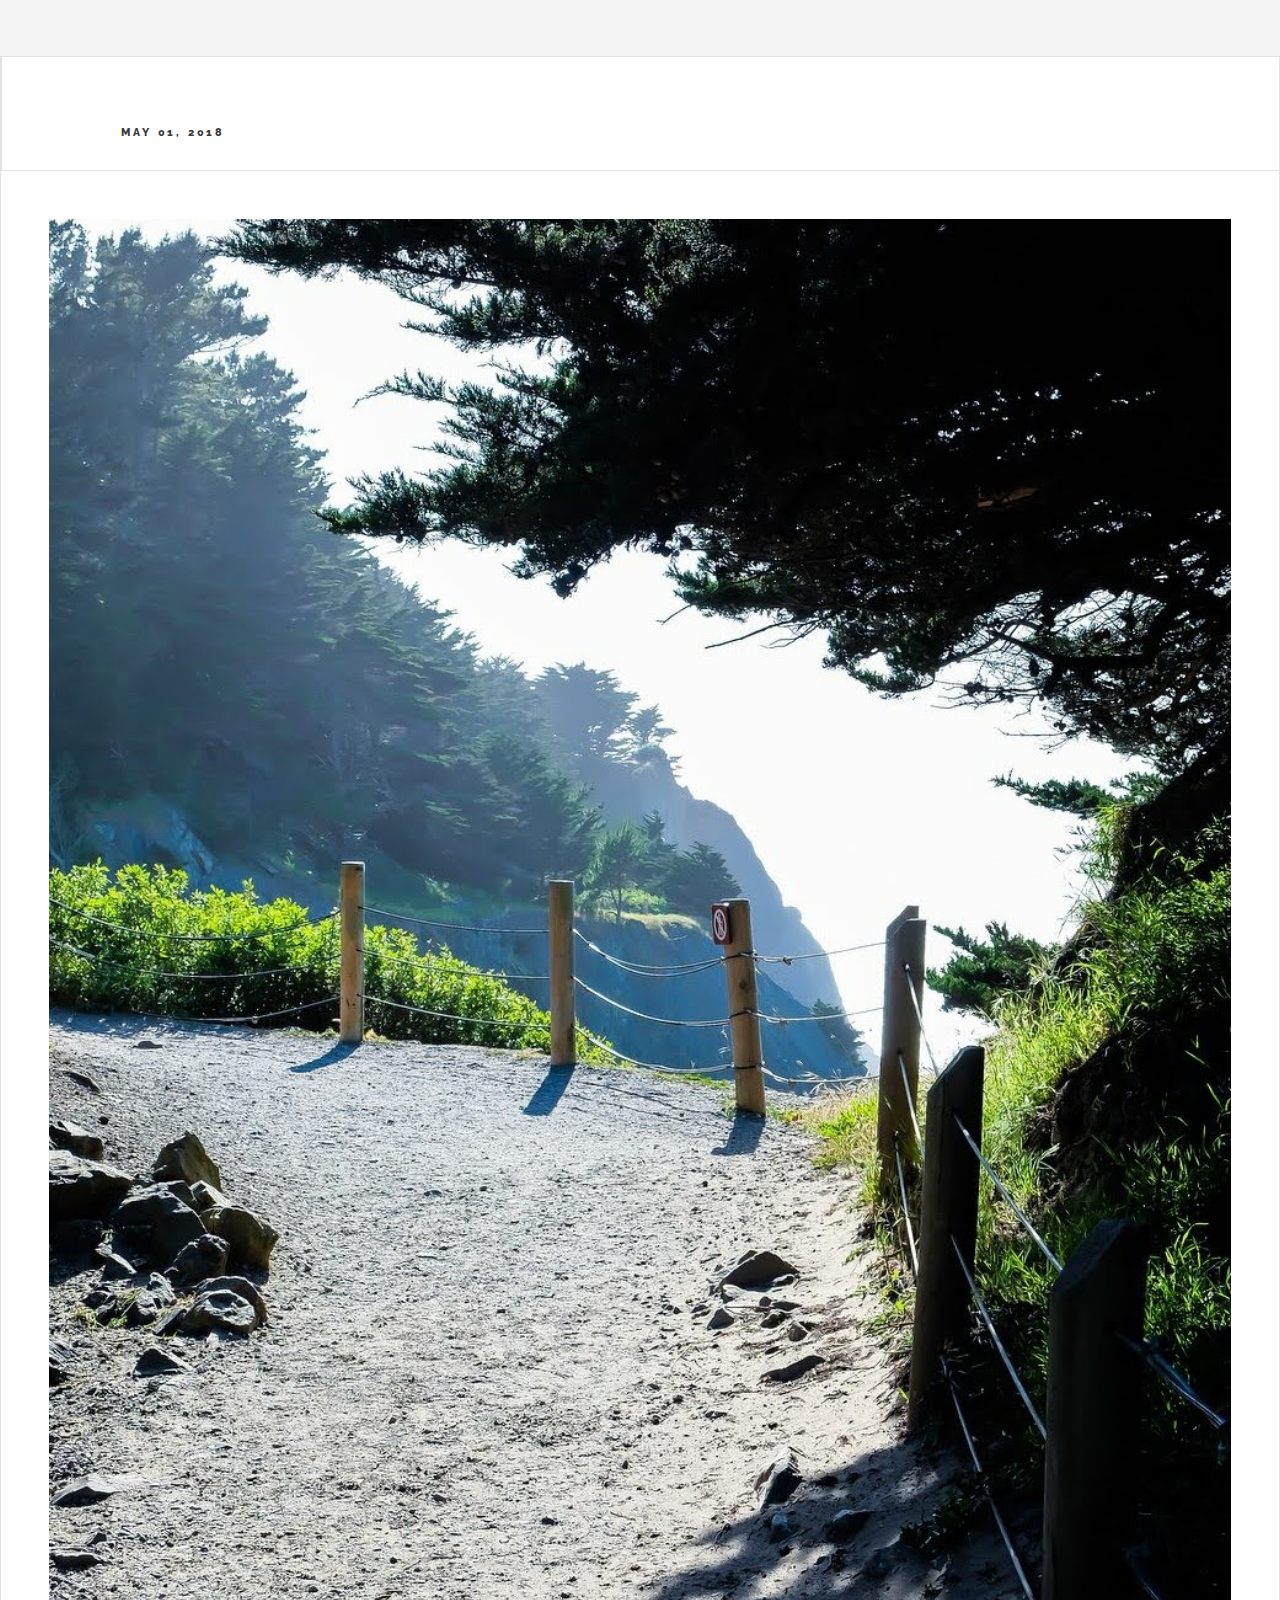
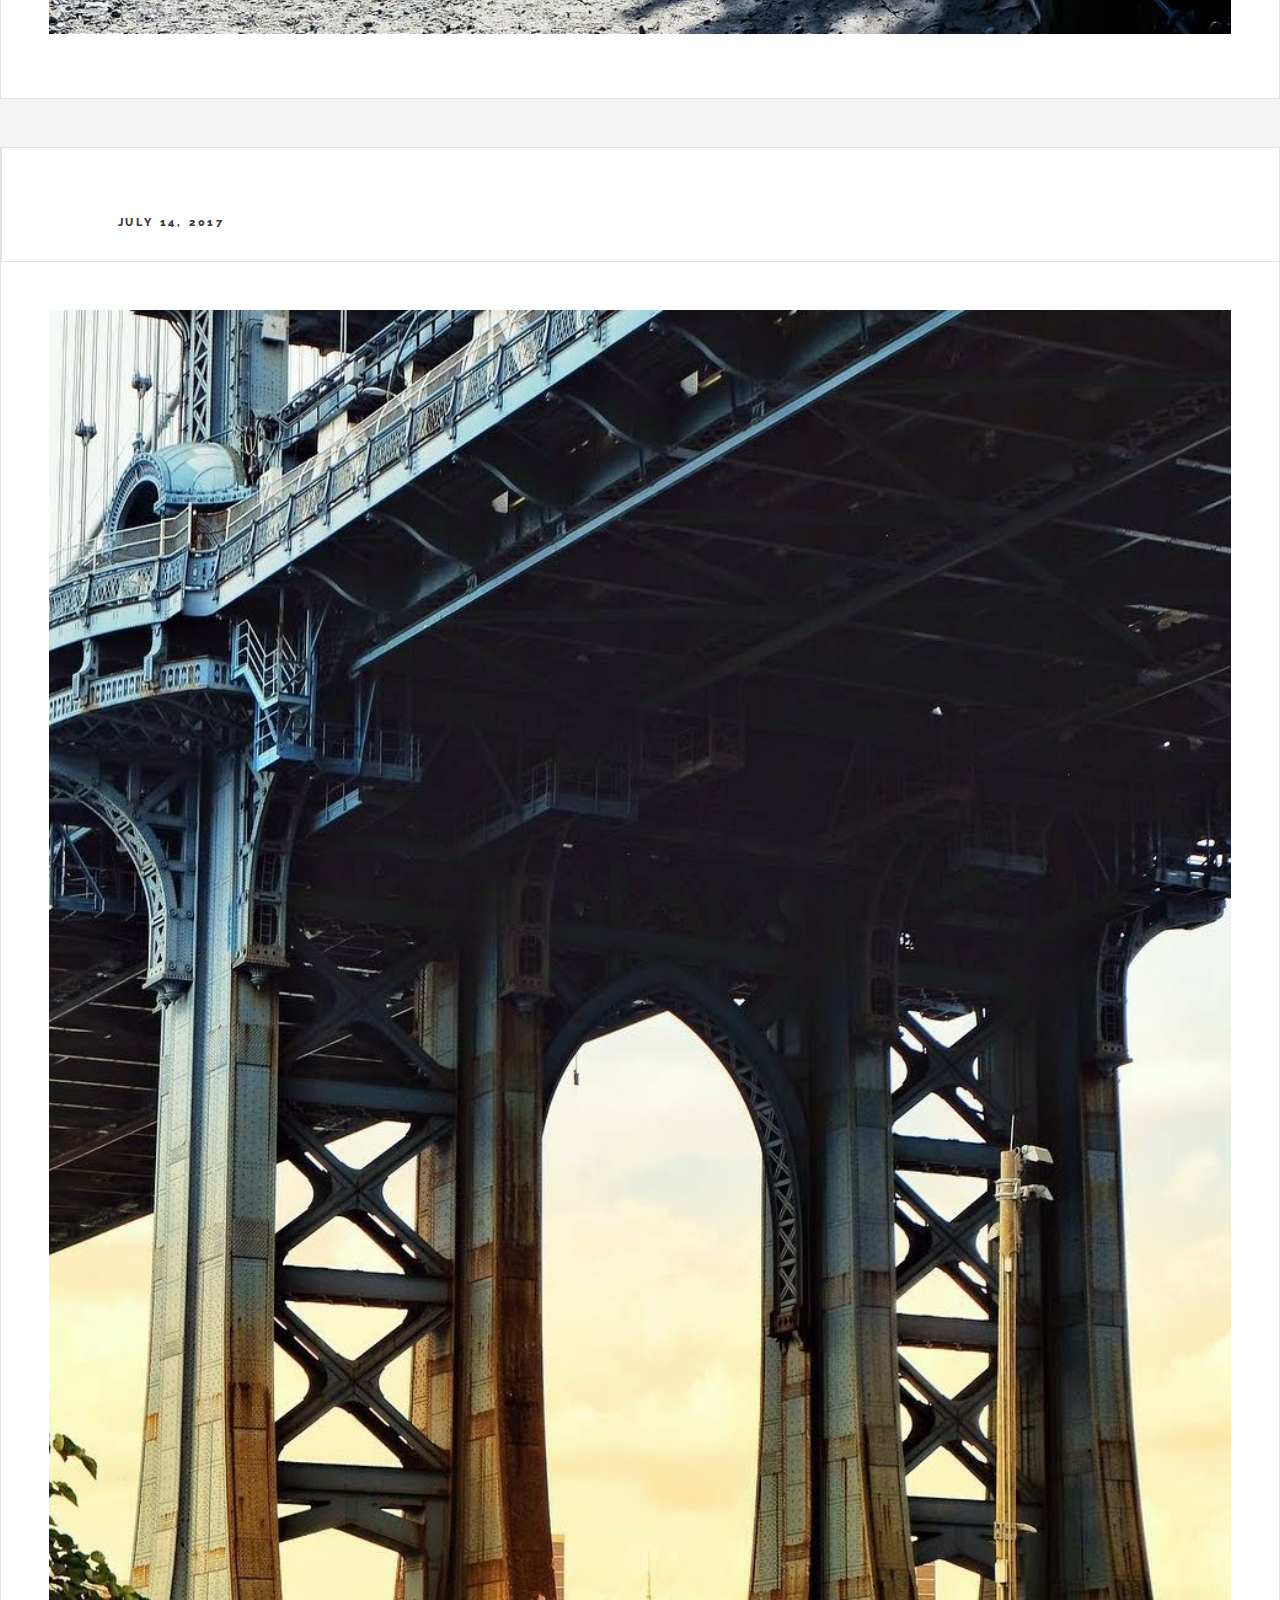
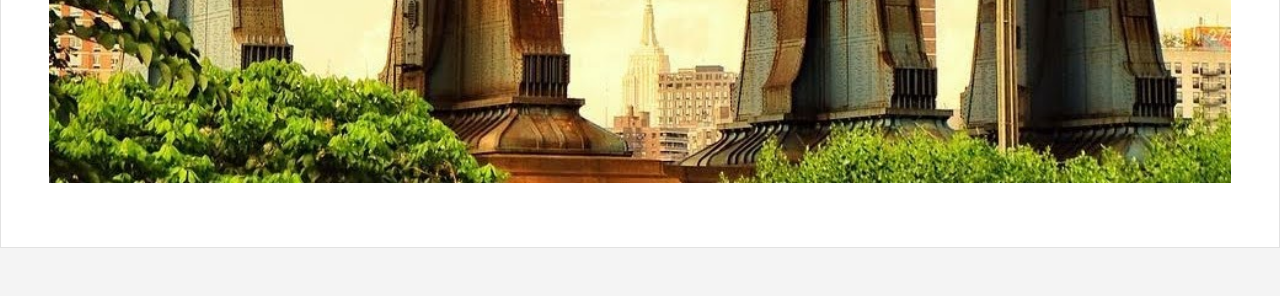
==== photography.html @ 4232786f "updating in 2020" ====
<!DOCTYPE html>
<html lang='en'>
<head>
  <meta charset='UTF-8' />
  <title>Swapneel Chalageri</title>
  <meta name='viewport' content='width=device-width, initial-scale=1.0'>
  <link href='https://fonts.googleapis.com/css?family=Raleway:300' rel='stylesheet'>
  <link href='https://maxcdn.bootstrapcdn.com/font-awesome/4.2.0/css/font-awesome.min.css' rel='stylesheet'>
  <link href="https://fonts.googleapis.com/css?family=Abel" rel="stylesheet">
  <link rel="stylesheet" href="css/styles-merged2.css">
  <link rel="stylesheet" href="css/style2.min.css">
  <link rel="stylesheet" href="main.css">
  <link rel="icon" href="icon.png">
				<!-- Main -->
        <div id="main">
            <article class="post">
              <header>
                  <div class="meta">
                  <time class="published" datetime="2018-05-01">May 01, 2018</time>
                </div>
              </header>
              <span class="image featured"><img src="img/913.jpg" alt="" /></span>
            </article>

            <article class="post">
              <header>
                <div class="meta">
                  <time class="published" datetime="2017-07-14">July 14, 2017</time>
                </div>
              </header>
              <span class="image featured"><img src="img/929.jpg" alt="" /></span>
            </article>
        </div>
  </body>
</html>
---- main.css ----
@import url(fontawesome-all.min.css);
@import url("https://fonts.googleapis.com/css?family=Source+Sans+Pro:400,700|Raleway:400,800,900");

/*
	Future Imperfect by HTML5 UP
	html5up.net | @ajlkn
	Free for personal and commercial use under the CCA 3.0 license (html5up.net/license)
*/

html, body, div, span, applet, object,
iframe, h1, h2, h3, h4, h5, h6, p, blockquote,
pre, a, abbr, acronym, address, big, cite,
code, del, dfn, em, img, ins, kbd, q, s, samp,
small, strike, strong, sub, sup, tt, var, b,
u, i, center, dl, dt, dd, ol, ul, li, fieldset,
form, label, legend, table, caption, tbody,
tfoot, thead, tr, th, td, article, aside,
canvas, details, embed, figure, figcaption,
footer, header, hgroup, menu, nav, output, ruby,
section, summary, time, mark, audio, video {
	margin: 0;
	padding: 0;
	border: 0;
	font-size: 100%;
	font: inherit;
	vertical-align: baseline;}

article, aside, details, figcaption, figure,
footer, header, hgroup, menu, nav, section {
	display: block;}

body {
	line-height: 1;
}

ol, ul {
	list-style: none;
}

blockquote, q {
	quotes: none;
}

	blockquote:before, blockquote:after, q:before, q:after {
		content: '';
		content: none;
	}

table {
	border-collapse: collapse;
	border-spacing: 0;
}

body {
	-webkit-text-size-adjust: none;
}

mark {
	background-color: transparent;
	color: inherit;
}

input::-moz-focus-inner {
	border: 0;
	padding: 0;
}

input, select, textarea {
	-moz-appearance: none;
	-webkit-appearance: none;
	-ms-appearance: none;
	appearance: none;
}

/* Basic */

	@-ms-viewport {
		width: device-width;
	}

	body {
		-ms-overflow-style: scrollbar;
	}

	@media screen and (max-width: 480px) {

		html, body {
			min-width: 320px;
		}

	}

	html {
		box-sizing: border-box;
	}

	*, *:before, *:after {
		box-sizing: inherit;
	}

	body {
		background: #f4f4f4;
	}

		body.is-preload *, body.is-preload *:before, body.is-preload *:after {
			-moz-animation: none !important;
			-webkit-animation: none !important;
			-ms-animation: none !important;
			animation: none !important;
			-moz-transition: none !important;
			-webkit-transition: none !important;
			-ms-transition: none !important;
			transition: none !important;
		}

/* Type */

	body, input, select, textarea {
		color: #646464;
		font-family: "Source Sans Pro", Helvetica, sans-serif;
		font-size: 14pt;
		font-weight: 400;
		line-height: 1.75;
	}

		@media screen and (max-width: 1680px) {

			body, input, select, textarea {
				font-size: 12pt;
			}

		}

		@media screen and (max-width: 1280px) {

			body, input, select, textarea {
				font-size: 12pt;
			}

		}

		@media screen and (max-width: 980px) {

			body, input, select, textarea {
				font-size: 12pt;
			}

		}

		@media screen and (max-width: 736px) {

			body, input, select, textarea {
				font-size: 12pt;
			}

		}

		@media screen and (max-width: 480px) {

			body, input, select, textarea {
				font-size: 12pt;
			}

		}

	a {
		-moz-transition: color 0.2s ease, border-bottom-color 0.2s ease;
		-webkit-transition: color 0.2s ease, border-bottom-color 0.2s ease;
		-ms-transition: color 0.2s ease, border-bottom-color 0.2s ease;
		transition: color 0.2s ease, border-bottom-color 0.2s ease;
		border-bottom: dotted 1px rgba(160, 160, 160, 0.65);
		color: inherit;
		text-decoration: none;
	}

		a:before {
			-moz-transition: color 0.2s ease;
			-webkit-transition: color 0.2s ease;
			-ms-transition: color 0.2s ease;
			transition: color 0.2s ease;
		}

		a:hover {
			border-bottom-color: transparent;
			color: #2ebaae !important;
		}

			a:hover:before {
				color: #2ebaae !important;
			}

	strong, b {
		color: #3c3b3b;
		font-weight: 700;
	}

	em, i {
		font-style: italic;
	}

	p {
		margin: 0 0 2em 0;
	}

	h1, h2, h3, h4, h5, h6 {
		color: #3c3b3b;
		font-family: "Raleway", Helvetica, sans-serif;
		font-weight: 800;
		letter-spacing: 0.25em;
		line-height: 1.65;
		margin: 0 0 1em 0;
		text-transform: uppercase;
	}

		h1 a, h2 a, h3 a, h4 a, h5 a, h6 a {
			color: inherit;
			border-bottom: 0;
		}

	h2 {
		font-size: 1.1em;
	}

	h3 {
		font-size: 0.9em;
	}

	h4 {
		font-size: 0.7em;
	}

	h5 {
		font-size: 0.7em;
	}

	h6 {
		font-size: 0.7em;
	}

	sub {
		font-size: 0.8em;
		position: relative;
		top: 0.5em;
	}

	sup {
		font-size: 0.8em;
		position: relative;
		top: -0.5em;
	}

	blockquote {
		border-left: solid 4px rgba(160, 160, 160, 0.3);
		font-style: italic;
		margin: 0 0 2em 0;
		padding: 0.5em 0 0.5em 2em;
	}

	code {
		background: rgba(160, 160, 160, 0.075);
		border: solid 1px rgba(160, 160, 160, 0.3);
		font-family: "Courier New", monospace;
		font-size: 0.9em;
		margin: 0 0.25em;
		padding: 0.25em 0.65em;
	}

	pre {
		-webkit-overflow-scrolling: touch;
		font-family: "Courier New", monospace;
		font-size: 0.9em;
		margin: 0 0 2em 0;
	}

		pre code {
			display: block;
			line-height: 1.75em;
			padding: 1em 1.5em;
			overflow-x: auto;
		}

	hr {
		border: 0;
		border-bottom: solid 1px rgba(160, 160, 160, 0.3);
		margin: 2em 0;
	}

		hr.major {
			margin: 3em 0;
		}

	.align-left {
		text-align: left;
	}

	.align-center {
		text-align: center;
	}

	.align-right {
		text-align: right;
	}

/* Row */

	.row {
		display: flex;
		flex-wrap: wrap;
		box-sizing: border-box;
		align-items: stretch;
	}

		.row > * {
			box-sizing: border-box;
		}

		.row.gtr-uniform > * > :last-child {
			margin-bottom: 0;
		}

		.row.aln-left {
			justify-content: flex-start;
		}

		.row.aln-center {
			justify-content: center;
		}

		.row.aln-right {
			justify-content: flex-end;
		}

		.row.aln-top {
			align-items: flex-start;
		}

		.row.aln-middle {
			align-items: center;
		}

		.row.aln-bottom {
			align-items: flex-end;
		}

		.row > .imp {
			order: -1;
		}

		.row > .col-1 {
			width: 8.33333%;
		}

		.row > .off-1 {
			margin-left: 8.33333%;
		}

		.row > .col-2 {
			width: 16.66667%;
		}

		.row > .off-2 {
			margin-left: 16.66667%;
		}

		.row > .col-3 {
			width: 25%;
		}

		.row > .off-3 {
			margin-left: 25%;
		}

		.row > .col-4 {
			width: 33.33333%;
		}

		.row > .off-4 {
			margin-left: 33.33333%;
		}

		.row > .col-5 {
			width: 41.66667%;
		}

		.row > .off-5 {
			margin-left: 41.66667%;
		}

		.row > .col-6 {
			width: 50%;
		}

		.row > .off-6 {
			margin-left: 50%;
		}

		.row > .col-7 {
			width: 58.33333%;
		}

		.row > .off-7 {
			margin-left: 58.33333%;
		}

		.row > .col-8 {
			width: 66.66667%;
		}

		.row > .off-8 {
			margin-left: 66.66667%;
		}

		.row > .col-9 {
			width: 75%;
		}

		.row > .off-9 {
			margin-left: 75%;
		}

		.row > .col-10 {
			width: 83.33333%;
		}

		.row > .off-10 {
			margin-left: 83.33333%;
		}

		.row > .col-11 {
			width: 91.66667%;
		}

		.row > .off-11 {
			margin-left: 91.66667%;
		}

		.row > .col-12 {
			width: 100%;
		}

		.row > .off-12 {
			margin-left: 100%;
		}

		.row.gtr-0 {
			margin-top: 0;
			margin-left: 0em;
		}

			.row.gtr-0 > * {
				padding: 0 0 0 0em;
			}

			.row.gtr-0.gtr-uniform {
				margin-top: 0em;
			}

				.row.gtr-0.gtr-uniform > * {
					padding-top: 0em;
				}

		.row.gtr-25 {
			margin-top: 0;
			margin-left: -0.25em;
		}

			.row.gtr-25 > * {
				padding: 0 0 0 0.25em;
			}

			.row.gtr-25.gtr-uniform {
				margin-top: -0.25em;
			}

				.row.gtr-25.gtr-uniform > * {
					padding-top: 0.25em;
				}

		.row.gtr-50 {
			margin-top: 0;
			margin-left: -0.5em;
		}

			.row.gtr-50 > * {
				padding: 0 0 0 0.5em;
			}

			.row.gtr-50.gtr-uniform {
				margin-top: -0.5em;
			}

				.row.gtr-50.gtr-uniform > * {
					padding-top: 0.5em;
				}

		.row {
			margin-top: 0;
			margin-left: -1em;
		}

			.row > * {
				padding: 0 0 0 1em;
			}

			.row.gtr-uniform {
				margin-top: -1em;
			}

				.row.gtr-uniform > * {
					padding-top: 1em;
				}

		.row.gtr-150 {
			margin-top: 0;
			margin-left: -1.5em;
		}

			.row.gtr-150 > * {
				padding: 0 0 0 1.5em;
			}

			.row.gtr-150.gtr-uniform {
				margin-top: -1.5em;
			}

				.row.gtr-150.gtr-uniform > * {
					padding-top: 1.5em;
				}

		.row.gtr-200 {
			margin-top: 0;
			margin-left: -2em;
		}

			.row.gtr-200 > * {
				padding: 0 0 0 2em;
			}

			.row.gtr-200.gtr-uniform {
				margin-top: -2em;
			}

				.row.gtr-200.gtr-uniform > * {
					padding-top: 2em;
				}

		@media screen and (max-width: 1680px) {

			.row {
				display: flex;
				flex-wrap: wrap;
				box-sizing: border-box;
				align-items: stretch;
			}

				.row > * {
					box-sizing: border-box;
				}

				.row.gtr-uniform > * > :last-child {
					margin-bottom: 0;
				}

				.row.aln-left {
					justify-content: flex-start;
				}

				.row.aln-center {
					justify-content: center;
				}

				.row.aln-right {
					justify-content: flex-end;
				}

				.row.aln-top {
					align-items: flex-start;
				}

				.row.aln-middle {
					align-items: center;
				}

				.row.aln-bottom {
					align-items: flex-end;
				}

				.row > .imp-xlarge {
					order: -1;
				}

				.row > .col-1-xlarge {
					width: 8.33333%;
				}

				.row > .off-1-xlarge {
					margin-left: 8.33333%;
				}

				.row > .col-2-xlarge {
					width: 16.66667%;
				}

				.row > .off-2-xlarge {
					margin-left: 16.66667%;
				}

				.row > .col-3-xlarge {
					width: 25%;
				}

				.row > .off-3-xlarge {
					margin-left: 25%;
				}

				.row > .col-4-xlarge {
					width: 33.33333%;
				}

				.row > .off-4-xlarge {
					margin-left: 33.33333%;
				}

				.row > .col-5-xlarge {
					width: 41.66667%;
				}

				.row > .off-5-xlarge {
					margin-left: 41.66667%;
				}

				.row > .col-6-xlarge {
					width: 50%;
				}

				.row > .off-6-xlarge {
					margin-left: 50%;
				}

				.row > .col-7-xlarge {
					width: 58.33333%;
				}

				.row > .off-7-xlarge {
					margin-left: 58.33333%;
				}

				.row > .col-8-xlarge {
					width: 66.66667%;
				}

				.row > .off-8-xlarge {
					margin-left: 66.66667%;
				}

				.row > .col-9-xlarge {
					width: 75%;
				}

				.row > .off-9-xlarge {
					margin-left: 75%;
				}

				.row > .col-10-xlarge {
					width: 83.33333%;
				}

				.row > .off-10-xlarge {
					margin-left: 83.33333%;
				}

				.row > .col-11-xlarge {
					width: 91.66667%;
				}

				.row > .off-11-xlarge {
					margin-left: 91.66667%;
				}

				.row > .col-12-xlarge {
					width: 100%;
				}

				.row > .off-12-xlarge {
					margin-left: 100%;
				}

				.row.gtr-0 {
					margin-top: 0;
					margin-left: 0em;
				}

					.row.gtr-0 > * {
						padding: 0 0 0 0em;
					}

					.row.gtr-0.gtr-uniform {
						margin-top: 0em;
					}

						.row.gtr-0.gtr-uniform > * {
							padding-top: 0em;
						}

				.row.gtr-25 {
					margin-top: 0;
					margin-left: -0.25em;
				}

					.row.gtr-25 > * {
						padding: 0 0 0 0.25em;
					}

					.row.gtr-25.gtr-uniform {
						margin-top: -0.25em;
					}

						.row.gtr-25.gtr-uniform > * {
							padding-top: 0.25em;
						}

				.row.gtr-50 {
					margin-top: 0;
					margin-left: -0.5em;
				}

					.row.gtr-50 > * {
						padding: 0 0 0 0.5em;
					}

					.row.gtr-50.gtr-uniform {
						margin-top: -0.5em;
					}

						.row.gtr-50.gtr-uniform > * {
							padding-top: 0.5em;
						}

				.row {
					margin-top: 0;
					margin-left: -1em;
				}

					.row > * {
						padding: 0 0 0 1em;
					}

					.row.gtr-uniform {
						margin-top: -1em;
					}

						.row.gtr-uniform > * {
							padding-top: 1em;
						}

				.row.gtr-150 {
					margin-top: 0;
					margin-left: -1.5em;
				}

					.row.gtr-150 > * {
						padding: 0 0 0 1.5em;
					}

					.row.gtr-150.gtr-uniform {
						margin-top: -1.5em;
					}

						.row.gtr-150.gtr-uniform > * {
							padding-top: 1.5em;
						}

				.row.gtr-200 {
					margin-top: 0;
					margin-left: -2em;
				}

					.row.gtr-200 > * {
						padding: 0 0 0 2em;
					}

					.row.gtr-200.gtr-uniform {
						margin-top: -2em;
					}

						.row.gtr-200.gtr-uniform > * {
							padding-top: 2em;
						}

		}

		@media screen and (max-width: 1280px) {

			.row {
				display: flex;
				flex-wrap: wrap;
				box-sizing: border-box;
				align-items: stretch;
			}

				.row > * {
					box-sizing: border-box;
				}

				.row.gtr-uniform > * > :last-child {
					margin-bottom: 0;
				}

				.row.aln-left {
					justify-content: flex-start;
				}

				.row.aln-center {
					justify-content: center;
				}

				.row.aln-right {
					justify-content: flex-end;
				}

				.row.aln-top {
					align-items: flex-start;
				}

				.row.aln-middle {
					align-items: center;
				}

				.row.aln-bottom {
					align-items: flex-end;
				}

				.row > .imp-large {
					order: -1;
				}

				.row > .col-1-large {
					width: 8.33333%;
				}

				.row > .off-1-large {
					margin-left: 8.33333%;
				}

				.row > .col-2-large {
					width: 16.66667%;
				}

				.row > .off-2-large {
					margin-left: 16.66667%;
				}

				.row > .col-3-large {
					width: 25%;
				}

				.row > .off-3-large {
					margin-left: 25%;
				}

				.row > .col-4-large {
					width: 33.33333%;
				}

				.row > .off-4-large {
					margin-left: 33.33333%;
				}

				.row > .col-5-large {
					width: 41.66667%;
				}

				.row > .off-5-large {
					margin-left: 41.66667%;
				}

				.row > .col-6-large {
					width: 50%;
				}

				.row > .off-6-large {
					margin-left: 50%;
				}

				.row > .col-7-large {
					width: 58.33333%;
				}

				.row > .off-7-large {
					margin-left: 58.33333%;
				}

				.row > .col-8-large {
					width: 66.66667%;
				}

				.row > .off-8-large {
					margin-left: 66.66667%;
				}

				.row > .col-9-large {
					width: 75%;
				}

				.row > .off-9-large {
					margin-left: 75%;
				}

				.row > .col-10-large {
					width: 83.33333%;
				}

				.row > .off-10-large {
					margin-left: 83.33333%;
				}

				.row > .col-11-large {
					width: 91.66667%;
				}

				.row > .off-11-large {
					margin-left: 91.66667%;
				}

				.row > .col-12-large {
					width: 100%;
				}

				.row > .off-12-large {
					margin-left: 100%;
				}

				.row.gtr-0 {
					margin-top: 0;
					margin-left: 0em;
				}

					.row.gtr-0 > * {
						padding: 0 0 0 0em;
					}

					.row.gtr-0.gtr-uniform {
						margin-top: 0em;
					}

						.row.gtr-0.gtr-uniform > * {
							padding-top: 0em;
						}

				.row.gtr-25 {
					margin-top: 0;
					margin-left: -0.25em;
				}

					.row.gtr-25 > * {
						padding: 0 0 0 0.25em;
					}

					.row.gtr-25.gtr-uniform {
						margin-top: -0.25em;
					}

						.row.gtr-25.gtr-uniform > * {
							padding-top: 0.25em;
						}

				.row.gtr-50 {
					margin-top: 0;
					margin-left: -0.5em;
				}

					.row.gtr-50 > * {
						padding: 0 0 0 0.5em;
					}

					.row.gtr-50.gtr-uniform {
						margin-top: -0.5em;
					}

						.row.gtr-50.gtr-uniform > * {
							padding-top: 0.5em;
						}

				.row {
					margin-top: 0;
					margin-left: -1em;
				}

					.row > * {
						padding: 0 0 0 1em;
					}

					.row.gtr-uniform {
						margin-top: -1em;
					}

						.row.gtr-uniform > * {
							padding-top: 1em;
						}

				.row.gtr-150 {
					margin-top: 0;
					margin-left: -1.5em;
				}

					.row.gtr-150 > * {
						padding: 0 0 0 1.5em;
					}

					.row.gtr-150.gtr-uniform {
						margin-top: -1.5em;
					}

						.row.gtr-150.gtr-uniform > * {
							padding-top: 1.5em;
						}

				.row.gtr-200 {
					margin-top: 0;
					margin-left: -2em;
				}

					.row.gtr-200 > * {
						padding: 0 0 0 2em;
					}

					.row.gtr-200.gtr-uniform {
						margin-top: -2em;
					}

						.row.gtr-200.gtr-uniform > * {
							padding-top: 2em;
						}

		}

		@media screen and (max-width: 980px) {

			.row {
				display: flex;
				flex-wrap: wrap;
				box-sizing: border-box;
				align-items: stretch;
			}

				.row > * {
					box-sizing: border-box;
				}

				.row.gtr-uniform > * > :last-child {
					margin-bottom: 0;
				}

				.row.aln-left {
					justify-content: flex-start;
				}

				.row.aln-center {
					justify-content: center;
				}

				.row.aln-right {
					justify-content: flex-end;
				}

				.row.aln-top {
					align-items: flex-start;
				}

				.row.aln-middle {
					align-items: center;
				}

				.row.aln-bottom {
					align-items: flex-end;
				}

				.row > .imp-medium {
					order: -1;
				}

				.row > .col-1-medium {
					width: 8.33333%;
				}

				.row > .off-1-medium {
					margin-left: 8.33333%;
				}

				.row > .col-2-medium {
					width: 16.66667%;
				}

				.row > .off-2-medium {
					margin-left: 16.66667%;
				}

				.row > .col-3-medium {
					width: 25%;
				}

				.row > .off-3-medium {
					margin-left: 25%;
				}

				.row > .col-4-medium {
					width: 33.33333%;
				}

				.row > .off-4-medium {
					margin-left: 33.33333%;
				}

				.row > .col-5-medium {
					width: 41.66667%;
				}

				.row > .off-5-medium {
					margin-left: 41.66667%;
				}

				.row > .col-6-medium {
					width: 50%;
				}

				.row > .off-6-medium {
					margin-left: 50%;
				}

				.row > .col-7-medium {
					width: 58.33333%;
				}

				.row > .off-7-medium {
					margin-left: 58.33333%;
				}

				.row > .col-8-medium {
					width: 66.66667%;
				}

				.row > .off-8-medium {
					margin-left: 66.66667%;
				}

				.row > .col-9-medium {
					width: 75%;
				}

				.row > .off-9-medium {
					margin-left: 75%;
				}

				.row > .col-10-medium {
					width: 83.33333%;
				}

				.row > .off-10-medium {
					margin-left: 83.33333%;
				}

				.row > .col-11-medium {
					width: 91.66667%;
				}

				.row > .off-11-medium {
					margin-left: 91.66667%;
				}

				.row > .col-12-medium {
					width: 100%;
				}

				.row > .off-12-medium {
					margin-left: 100%;
				}

				.row.gtr-0 {
					margin-top: 0;
					margin-left: 0em;
				}

					.row.gtr-0 > * {
						padding: 0 0 0 0em;
					}

					.row.gtr-0.gtr-uniform {
						margin-top: 0em;
					}

						.row.gtr-0.gtr-uniform > * {
							padding-top: 0em;
						}

				.row.gtr-25 {
					margin-top: 0;
					margin-left: -0.25em;
				}

					.row.gtr-25 > * {
						padding: 0 0 0 0.25em;
					}

					.row.gtr-25.gtr-uniform {
						margin-top: -0.25em;
					}

						.row.gtr-25.gtr-uniform > * {
							padding-top: 0.25em;
						}

				.row.gtr-50 {
					margin-top: 0;
					margin-left: -0.5em;
				}

					.row.gtr-50 > * {
						padding: 0 0 0 0.5em;
					}

					.row.gtr-50.gtr-uniform {
						margin-top: -0.5em;
					}

						.row.gtr-50.gtr-uniform > * {
							padding-top: 0.5em;
						}

				.row {
					margin-top: 0;
					margin-left: -1em;
				}

					.row > * {
						padding: 0 0 0 1em;
					}

					.row.gtr-uniform {
						margin-top: -1em;
					}

						.row.gtr-uniform > * {
							padding-top: 1em;
						}

				.row.gtr-150 {
					margin-top: 0;
					margin-left: -1.5em;
				}

					.row.gtr-150 > * {
						padding: 0 0 0 1.5em;
					}

					.row.gtr-150.gtr-uniform {
						margin-top: -1.5em;
					}

						.row.gtr-150.gtr-uniform > * {
							padding-top: 1.5em;
						}

				.row.gtr-200 {
					margin-top: 0;
					margin-left: -2em;
				}

					.row.gtr-200 > * {
						padding: 0 0 0 2em;
					}

					.row.gtr-200.gtr-uniform {
						margin-top: -2em;
					}

						.row.gtr-200.gtr-uniform > * {
							padding-top: 2em;
						}

		}

		@media screen and (max-width: 736px) {

			.row {
				display: flex;
				flex-wrap: wrap;
				box-sizing: border-box;
				align-items: stretch;
			}

				.row > * {
					box-sizing: border-box;
				}

				.row.gtr-uniform > * > :last-child {
					margin-bottom: 0;
				}

				.row.aln-left {
					justify-content: flex-start;
				}

				.row.aln-center {
					justify-content: center;
				}

				.row.aln-right {
					justify-content: flex-end;
				}

				.row.aln-top {
					align-items: flex-start;
				}

				.row.aln-middle {
					align-items: center;
				}

				.row.aln-bottom {
					align-items: flex-end;
				}

				.row > .imp-small {
					order: -1;
				}

				.row > .col-1-small {
					width: 8.33333%;
				}

				.row > .off-1-small {
					margin-left: 8.33333%;
				}

				.row > .col-2-small {
					width: 16.66667%;
				}

				.row > .off-2-small {
					margin-left: 16.66667%;
				}

				.row > .col-3-small {
					width: 25%;
				}

				.row > .off-3-small {
					margin-left: 25%;
				}

				.row > .col-4-small {
					width: 33.33333%;
				}

				.row > .off-4-small {
					margin-left: 33.33333%;
				}

				.row > .col-5-small {
					width: 41.66667%;
				}

				.row > .off-5-small {
					margin-left: 41.66667%;
				}

				.row > .col-6-small {
					width: 50%;
				}

				.row > .off-6-small {
					margin-left: 50%;
				}

				.row > .col-7-small {
					width: 58.33333%;
				}

				.row > .off-7-small {
					margin-left: 58.33333%;
				}

				.row > .col-8-small {
					width: 66.66667%;
				}

				.row > .off-8-small {
					margin-left: 66.66667%;
				}

				.row > .col-9-small {
					width: 75%;
				}

				.row > .off-9-small {
					margin-left: 75%;
				}

				.row > .col-10-small {
					width: 83.33333%;
				}

				.row > .off-10-small {
					margin-left: 83.33333%;
				}

				.row > .col-11-small {
					width: 91.66667%;
				}

				.row > .off-11-small {
					margin-left: 91.66667%;
				}

				.row > .col-12-small {
					width: 100%;
				}

				.row > .off-12-small {
					margin-left: 100%;
				}

				.row.gtr-0 {
					margin-top: 0;
					margin-left: 0em;
				}

					.row.gtr-0 > * {
						padding: 0 0 0 0em;
					}

					.row.gtr-0.gtr-uniform {
						margin-top: 0em;
					}

						.row.gtr-0.gtr-uniform > * {
							padding-top: 0em;
						}

				.row.gtr-25 {
					margin-top: 0;
					margin-left: -0.25em;
				}

					.row.gtr-25 > * {
						padding: 0 0 0 0.25em;
					}

					.row.gtr-25.gtr-uniform {
						margin-top: -0.25em;
					}

						.row.gtr-25.gtr-uniform > * {
							padding-top: 0.25em;
						}

				.row.gtr-50 {
					margin-top: 0;
					margin-left: -0.5em;
				}

					.row.gtr-50 > * {
						padding: 0 0 0 0.5em;
					}

					.row.gtr-50.gtr-uniform {
						margin-top: -0.5em;
					}

						.row.gtr-50.gtr-uniform > * {
							padding-top: 0.5em;
						}

				.row {
					margin-top: 0;
					margin-left: -1em;
				}

					.row > * {
						padding: 0 0 0 1em;
					}

					.row.gtr-uniform {
						margin-top: -1em;
					}

						.row.gtr-uniform > * {
							padding-top: 1em;
						}

				.row.gtr-150 {
					margin-top: 0;
					margin-left: -1.5em;
				}

					.row.gtr-150 > * {
						padding: 0 0 0 1.5em;
					}

					.row.gtr-150.gtr-uniform {
						margin-top: -1.5em;
					}

						.row.gtr-150.gtr-uniform > * {
							padding-top: 1.5em;
						}

				.row.gtr-200 {
					margin-top: 0;
					margin-left: -2em;
				}

					.row.gtr-200 > * {
						padding: 0 0 0 2em;
					}

					.row.gtr-200.gtr-uniform {
						margin-top: -2em;
					}

						.row.gtr-200.gtr-uniform > * {
							padding-top: 2em;
						}

		}

		@media screen and (max-width: 480px) {

			.row {
				display: flex;
				flex-wrap: wrap;
				box-sizing: border-box;
				align-items: stretch;
			}

				.row > * {
					box-sizing: border-box;
				}

				.row.gtr-uniform > * > :last-child {
					margin-bottom: 0;
				}

				.row.aln-left {
					justify-content: flex-start;
				}

				.row.aln-center {
					justify-content: center;
				}

				.row.aln-right {
					justify-content: flex-end;
				}

				.row.aln-top {
					align-items: flex-start;
				}

				.row.aln-middle {
					align-items: center;
				}

				.row.aln-bottom {
					align-items: flex-end;
				}

				.row > .imp-xsmall {
					order: -1;
				}

				.row > .col-1-xsmall {
					width: 8.33333%;
				}

				.row > .off-1-xsmall {
					margin-left: 8.33333%;
				}

				.row > .col-2-xsmall {
					width: 16.66667%;
				}

				.row > .off-2-xsmall {
					margin-left: 16.66667%;
				}

				.row > .col-3-xsmall {
					width: 25%;
				}

				.row > .off-3-xsmall {
					margin-left: 25%;
				}

				.row > .col-4-xsmall {
					width: 33.33333%;
				}

				.row > .off-4-xsmall {
					margin-left: 33.33333%;
				}

				.row > .col-5-xsmall {
					width: 41.66667%;
				}

				.row > .off-5-xsmall {
					margin-left: 41.66667%;
				}

				.row > .col-6-xsmall {
					width: 50%;
				}

				.row > .off-6-xsmall {
					margin-left: 50%;
				}

				.row > .col-7-xsmall {
					width: 58.33333%;
				}

				.row > .off-7-xsmall {
					margin-left: 58.33333%;
				}

				.row > .col-8-xsmall {
					width: 66.66667%;
				}

				.row > .off-8-xsmall {
					margin-left: 66.66667%;
				}

				.row > .col-9-xsmall {
					width: 75%;
				}

				.row > .off-9-xsmall {
					margin-left: 75%;
				}

				.row > .col-10-xsmall {
					width: 83.33333%;
				}

				.row > .off-10-xsmall {
					margin-left: 83.33333%;
				}

				.row > .col-11-xsmall {
					width: 91.66667%;
				}

				.row > .off-11-xsmall {
					margin-left: 91.66667%;
				}

				.row > .col-12-xsmall {
					width: 100%;
				}

				.row > .off-12-xsmall {
					margin-left: 100%;
				}

				.row.gtr-0 {
					margin-top: 0;
					margin-left: 0em;
				}

					.row.gtr-0 > * {
						padding: 0 0 0 0em;
					}

					.row.gtr-0.gtr-uniform {
						margin-top: 0em;
					}

						.row.gtr-0.gtr-uniform > * {
							padding-top: 0em;
						}

				.row.gtr-25 {
					margin-top: 0;
					margin-left: -0.25em;
				}

					.row.gtr-25 > * {
						padding: 0 0 0 0.25em;
					}

					.row.gtr-25.gtr-uniform {
						margin-top: -0.25em;
					}

						.row.gtr-25.gtr-uniform > * {
							padding-top: 0.25em;
						}

				.row.gtr-50 {
					margin-top: 0;
					margin-left: -0.5em;
				}

					.row.gtr-50 > * {
						padding: 0 0 0 0.5em;
					}

					.row.gtr-50.gtr-uniform {
						margin-top: -0.5em;
					}

						.row.gtr-50.gtr-uniform > * {
							padding-top: 0.5em;
						}

				.row {
					margin-top: 0;
					margin-left: -1em;
				}

					.row > * {
						padding: 0 0 0 1em;
					}

					.row.gtr-uniform {
						margin-top: -1em;
					}

						.row.gtr-uniform > * {
							padding-top: 1em;
						}

				.row.gtr-150 {
					margin-top: 0;
					margin-left: -1.5em;
				}

					.row.gtr-150 > * {
						padding: 0 0 0 1.5em;
					}

					.row.gtr-150.gtr-uniform {
						margin-top: -1.5em;
					}

						.row.gtr-150.gtr-uniform > * {
							padding-top: 1.5em;
						}

				.row.gtr-200 {
					margin-top: 0;
					margin-left: -2em;
				}

					.row.gtr-200 > * {
						padding: 0 0 0 2em;
					}

					.row.gtr-200.gtr-uniform {
						margin-top: -2em;
					}

						.row.gtr-200.gtr-uniform > * {
							padding-top: 2em;
						}

		}

/* Author */

	.author {
		display: -moz-flex;
		display: -webkit-flex;
		display: -ms-flex;
		display: flex;
		-moz-flex-direction: row;
		-webkit-flex-direction: row;
		-ms-flex-direction: row;
		flex-direction: row;
		-moz-align-items: center;
		-webkit-align-items: center;
		-ms-align-items: center;
		align-items: center;
		-moz-justify-content: -moz-flex-end;
		-webkit-justify-content: -webkit-flex-end;
		-ms-justify-content: -ms-flex-end;
		justify-content: flex-end;
		border-bottom: 0;
		font-family: "Raleway", Helvetica, sans-serif;
		font-size: 0.6em;
		font-weight: 400;
		letter-spacing: 0.25em;
		text-transform: uppercase;
		white-space: nowrap;
	}

		.author .name {
			-moz-transition: border-bottom-color 0.2s ease;
			-webkit-transition: border-bottom-color 0.2s ease;
			-ms-transition: border-bottom-color 0.2s ease;
			transition: border-bottom-color 0.2s ease;
			border-bottom: dotted 1px rgba(160, 160, 160, 0.65);
			display: block;
			margin: 0 1.5em 0 0;
		}

		.author img {
			border-radius: 100%;
			display: block;
			width: 4em;
		}

		.author:hover .name {
			border-bottom-color: transparent;
		}

/* Blurb */

	.blurb h2 {
		font-size: 0.8em;
		margin: 0 0 1.5em 0;
	}

	.blurb h3 {
		font-size: 0.7em;
	}

	.blurb p {
		font-size: 0.9em;
	}

/* Box */

	.box {
		border: solid 1px rgba(160, 160, 160, 0.3);
		margin-bottom: 2em;
		padding: 1.5em;
	}

		.box > :last-child,
		.box > :last-child > :last-child,
		.box > :last-child > :last-child > :last-child {
			margin-bottom: 0;
		}

		.box.alt {
			border: 0;
			border-radius: 0;
			padding: 0;
		}

/* Button */

	input[type="submit"],
	input[type="reset"],
	input[type="button"],
	button,
	.button {
		-moz-appearance: none;
		-webkit-appearance: none;
		-ms-appearance: none;
		appearance: none;
		-moz-transition: background-color 0.2s ease, box-shadow 0.2s ease, color 0.2s ease;
		-webkit-transition: background-color 0.2s ease, box-shadow 0.2s ease, color 0.2s ease;
		-ms-transition: background-color 0.2s ease, box-shadow 0.2s ease, color 0.2s ease;
		transition: background-color 0.2s ease, box-shadow 0.2s ease, color 0.2s ease;
		background-color: transparent;
		border: 0;
		box-shadow: inset 0 0 0 1px rgba(160, 160, 160, 0.3);
		color: #3c3b3b !important;
		cursor: pointer;
		display: inline-block;
		font-family: "Raleway", Helvetica, sans-serif;
		font-size: 0.6em;
		font-weight: 800;
		height: 4.8125em;
		letter-spacing: 0.25em;
		line-height: 4.8125em;
		padding: 0 2.5em;
		text-align: center;
		text-decoration: none;
		text-transform: uppercase;
		white-space: nowrap;
	}

		input[type="submit"]:hover,
		input[type="reset"]:hover,
		input[type="button"]:hover,
		button:hover,
		.button:hover {
			box-shadow: inset 0 0 0 1px #2ebaae;
			color: #2ebaae !important;
		}

			input[type="submit"]:hover:active,
			input[type="reset"]:hover:active,
			input[type="button"]:hover:active,
			button:hover:active,
			.button:hover:active {
				background-color: rgba(46, 186, 174, 0.05);
			}

		input[type="submit"]:before, input[type="submit"]:after,
		input[type="reset"]:before,
		input[type="reset"]:after,
		input[type="button"]:before,
		input[type="button"]:after,
		button:before,
		button:after,
		.button:before,
		.button:after {
			color: #aaaaaa;
			position: relative;
		}

		input[type="submit"]:before,
		input[type="reset"]:before,
		input[type="button"]:before,
		button:before,
		.button:before {
			left: -1em;
			padding: 0 0 0 0.75em;
		}

		input[type="submit"]:after,
		input[type="reset"]:after,
		input[type="button"]:after,
		button:after,
		.button:after {
			left: 1em;
			padding: 0 0.75em 0 0;
		}

		input[type="submit"].fit,
		input[type="reset"].fit,
		input[type="button"].fit,
		button.fit,
		.button.fit {
			width: 100%;
		}

		input[type="submit"].large,
		input[type="reset"].large,
		input[type="button"].large,
		button.large,
		.button.large {
			font-size: 0.7em;
			padding: 0 3em;
		}

		input[type="submit"].small,
		input[type="reset"].small,
		input[type="button"].small,
		button.small,
		.button.small {
			font-size: 0.5em;
		}

		input[type="submit"].disabled, input[type="submit"]:disabled,
		input[type="reset"].disabled,
		input[type="reset"]:disabled,
		input[type="button"].disabled,
		input[type="button"]:disabled,
		button.disabled,
		button:disabled,
		.button.disabled,
		.button:disabled {
			pointer-events: none;
			color: rgba(160, 160, 160, 0.3) !important;
		}

			input[type="submit"].disabled:before, input[type="submit"]:disabled:before,
			input[type="reset"].disabled:before,
			input[type="reset"]:disabled:before,
			input[type="button"].disabled:before,
			input[type="button"]:disabled:before,
			button.disabled:before,
			button:disabled:before,
			.button.disabled:before,
			.button:disabled:before {
				color: rgba(160, 160, 160, 0.3) !important;
			}

/* Form */

	form {
		margin: 0 0 2em 0;
	}

		form.search {
			text-decoration: none;
			position: relative;
		}

			form.search:before {
				-moz-osx-font-smoothing: grayscale;
				-webkit-font-smoothing: antialiased;
				display: inline-block;
				font-style: normal;
				font-variant: normal;
				text-rendering: auto;
				line-height: 1;
				text-transform: none !important;
				font-family: 'Font Awesome 5 Free';
				font-weight: 900;
			}

			form.search:before {
				color: #aaaaaa;
				content: '\f002';
				display: block;
				height: 2.75em;
				left: 0;
				line-height: 2.75em;
				position: absolute;
				text-align: center;
				top: 0;
				width: 2.5em;
			}

			form.search > input:first-child {
				padding-left: 2.5em;
			}

	label {
		color: #3c3b3b;
		display: block;
		font-size: 0.9em;
		font-weight: 700;
		margin: 0 0 1em 0;
	}

	input[type="text"],
	input[type="password"],
	input[type="email"],
	input[type="tel"],
	select,
	textarea {
		-moz-appearance: none;
		-webkit-appearance: none;
		-ms-appearance: none;
		appearance: none;
		background: rgba(160, 160, 160, 0.075);
		border: none;
		border: solid 1px rgba(160, 160, 160, 0.3);
		border-radius: 0;
		color: inherit;
		display: block;
		outline: 0;
		padding: 0 1em;
		text-decoration: none;
		width: 100%;
	}

		input[type="text"]:invalid,
		input[type="password"]:invalid,
		input[type="email"]:invalid,
		input[type="tel"]:invalid,
		select:invalid,
		textarea:invalid {
			box-shadow: none;
		}

		input[type="text"]:focus,
		input[type="password"]:focus,
		input[type="email"]:focus,
		input[type="tel"]:focus,
		select:focus,
		textarea:focus {
			border-color: #2ebaae;
			box-shadow: inset 0 0 0 1px #2ebaae;
		}

	.select-wrapper {
		text-decoration: none;
		display: block;
		position: relative;
	}

		.select-wrapper:before {
			-moz-osx-font-smoothing: grayscale;
			-webkit-font-smoothing: antialiased;
			display: inline-block;
			font-style: normal;
			font-variant: normal;
			text-rendering: auto;
			line-height: 1;
			text-transform: none !important;
			font-family: 'Font Awesome 5 Free';
			font-weight: 900;
		}

		.select-wrapper:before {
			color: rgba(160, 160, 160, 0.3);
			content: '\f078';
			display: block;
			height: 2.75em;
			line-height: 2.75em;
			pointer-events: none;
			position: absolute;
			right: 0;
			text-align: center;
			top: 0;
			width: 2.75em;
		}

		.select-wrapper select::-ms-expand {
			display: none;
		}

	select {
		background-image: url("data:image/svg+xml;charset=utf8,%3Csvg xmlns='http://www.w3.org/2000/svg' width='40' height='40' preserveAspectRatio='none' viewBox='0 0 40 40'%3E%3Cpath d='M9.4,12.3l10.4,10.4l10.4-10.4c0.2-0.2,0.5-0.4,0.9-0.4c0.3,0,0.6,0.1,0.9,0.4l3.3,3.3c0.2,0.2,0.4,0.5,0.4,0.9 c0,0.4-0.1,0.6-0.4,0.9L20.7,31.9c-0.2,0.2-0.5,0.4-0.9,0.4c-0.3,0-0.6-0.1-0.9-0.4L4.3,17.3c-0.2-0.2-0.4-0.5-0.4-0.9 c0-0.4,0.1-0.6,0.4-0.9l3.3-3.3c0.2-0.2,0.5-0.4,0.9-0.4S9.1,12.1,9.4,12.3z' fill='rgba(160, 160, 160, 0.3)' /%3E%3C/svg%3E");
		background-size: 1.25rem;
		background-repeat: no-repeat;
		background-position: calc(100% - 1rem) center;
		height: 2.75em;
		padding-right: 2.75em;
		text-overflow: ellipsis;
	}

		select option {
			color: #3c3b3b;
			background: #ffffff;
		}

		select:focus::-ms-value {
			background-color: transparent;
		}

		select::-ms-expand {
			display: none;
		}

	input[type="text"],
	input[type="password"],
	input[type="email"],
	select {
		height: 2.75em;
	}

	textarea {
		padding: 0.75em 1em;
	}

	input[type="checkbox"],
	input[type="radio"] {
		-moz-appearance: none;
		-webkit-appearance: none;
		-ms-appearance: none;
		appearance: none;
		display: block;
		float: left;
		margin-right: -2em;
		opacity: 0;
		width: 1em;
		z-index: -1;
	}

		input[type="checkbox"] + label,
		input[type="radio"] + label {
			text-decoration: none;
			color: #646464;
			cursor: pointer;
			display: inline-block;
			font-size: 1em;
			font-weight: 400;
			padding-left: 2.4em;
			padding-right: 0.75em;
			position: relative;
		}

			input[type="checkbox"] + label:before,
			input[type="radio"] + label:before {
				-moz-osx-font-smoothing: grayscale;
				-webkit-font-smoothing: antialiased;
				display: inline-block;
				font-style: normal;
				font-variant: normal;
				text-rendering: auto;
				line-height: 1;
				text-transform: none !important;
				font-family: 'Font Awesome 5 Free';
				font-weight: 900;
			}

			input[type="checkbox"] + label:before,
			input[type="radio"] + label:before {
				background: rgba(160, 160, 160, 0.075);
				border: solid 1px rgba(160, 160, 160, 0.3);
				content: '';
				display: inline-block;
				font-size: 0.8em;
				height: 2.0625em;
				left: 0;
				line-height: 2.0625em;
				position: absolute;
				text-align: center;
				top: 0;
				width: 2.0625em;
			}

		input[type="checkbox"]:checked + label:before,
		input[type="radio"]:checked + label:before {
			background: #3c3b3b;
			border-color: #3c3b3b;
			color: #ffffff;
			content: '\f00c';
		}

		input[type="checkbox"]:focus + label:before,
		input[type="radio"]:focus + label:before {
			border-color: #2ebaae;
			box-shadow: 0 0 0 1px #2ebaae;
		}

	input[type="radio"] + label:before {
		border-radius: 100%;
	}

	::-webkit-input-placeholder {
		color: #aaaaaa !important;
		opacity: 1.0;
	}

	:-moz-placeholder {
		color: #aaaaaa !important;
		opacity: 1.0;
	}

	::-moz-placeholder {
		color: #aaaaaa !important;
		opacity: 1.0;
	}

	:-ms-input-placeholder {
		color: #aaaaaa !important;
		opacity: 1.0;
	}

/* Icon */

	.icon {
		text-decoration: none;
		border-bottom: none;
		position: relative;
	}

		.icon:before {
			-moz-osx-font-smoothing: grayscale;
			-webkit-font-smoothing: antialiased;
			display: inline-block;
			font-style: normal;
			font-variant: normal;
			text-rendering: auto;
			line-height: 1;
			text-transform: none !important;
			font-family: 'Font Awesome 5 Free';
			font-weight: 400;
		}

		.icon > .label {
			display: none;
		}

		.icon:before {
			line-height: inherit;
		}

		.icon.solid:before {
			font-weight: 900;
		}

		.icon.brands:before {
			font-family: 'Font Awesome 5 Brands';
		}

		.icon.suffix:before {
			float: right;
		}

/* Image */

	.image {
		border: 0;
		display: inline-block;
		position: relative;
	}

		.image img {
			display: block;
		}

		.image.left, .image.right {
			max-width: 40%;
		}

			.image.left img, .image.right img {
				width: 100%;
			}

		.image.left {
			float: left;
			padding: 0 1.5em 1em 0;
			top: 0.25em;
		}

		.image.right {
			float: right;
			padding: 0 0 1em 1.5em;
			top: 0.25em;
		}

		.image.fit {
			display: block;
			margin: 0 0 2em 0;
			width: 100%;
		}

			.image.fit img {
				width: 100%;
			}

		.image.featured {
			display: block;
			margin: 0 0 3em 0;
			width: 100%;
		}

			.image.featured img {
				width: 100%;
			}

			@media screen and (max-width: 736px) {

				.image.featured {
					margin: 0 0 1.5em 0;
				}

			}

		.image.main {
			display: block;
			margin: 0 0 3em 0;
			width: 100%;
		}

			.image.main img {
				width: 100%;
			}

/* List */

	ol {
		list-style: decimal;
		margin: 0 0 2em 0;
		padding-left: 1.25em;
	}

		ol li {
			padding-left: 0.25em;
		}

	ul {
		list-style: disc;
		margin: 0 0 2em 0;
		padding-left: 1em;
	}

		ul li {
			padding-left: 0.5em;
		}

		ul.alt {
			list-style: none;
			padding-left: 0;
		}

			ul.alt li {
				border-top: solid 1px rgba(160, 160, 160, 0.3);
				padding: 0.5em 0;
			}

				ul.alt li:first-child {
					border-top: 0;
					padding-top: 0;
				}

	dl {
		margin: 0 0 2em 0;
	}

		dl dt {
			display: block;
			font-weight: 700;
			margin: 0 0 1em 0;
		}

		dl dd {
			margin-left: 2em;
		}

/* Actions */

	ul.actions {
		display: -moz-flex;
		display: -webkit-flex;
		display: -ms-flex;
		display: flex;
		cursor: default;
		list-style: none;
		margin-left: -1em;
		padding-left: 0;
	}

		ul.actions li {
			padding: 0 0 0 1em;
			vertical-align: middle;
		}

		ul.actions.special {
			-moz-justify-content: center;
			-webkit-justify-content: center;
			-ms-justify-content: center;
			justify-content: center;
			width: 100%;
			margin-left: 0;
		}

			ul.actions.special li:first-child {
				padding-left: 0;
			}

		ul.actions.stacked {
			-moz-flex-direction: column;
			-webkit-flex-direction: column;
			-ms-flex-direction: column;
			flex-direction: column;
			margin-left: 0;
		}

			ul.actions.stacked li {
				padding: 1.3em 0 0 0;
			}

				ul.actions.stacked li:first-child {
					padding-top: 0;
				}

		ul.actions.fit {
			width: calc(100% + 1em);
		}

			ul.actions.fit li {
				-moz-flex-grow: 1;
				-webkit-flex-grow: 1;
				-ms-flex-grow: 1;
				flex-grow: 1;
				-moz-flex-shrink: 1;
				-webkit-flex-shrink: 1;
				-ms-flex-shrink: 1;
				flex-shrink: 1;
				width: 100%;
			}

				ul.actions.fit li > * {
					width: 100%;
				}

			ul.actions.fit.stacked {
				width: 100%;
			}

		@media screen and (max-width: 480px) {

			ul.actions:not(.fixed) {
				-moz-flex-direction: column;
				-webkit-flex-direction: column;
				-ms-flex-direction: column;
				flex-direction: column;
				margin-left: 0;
				width: 100% !important;
			}

				ul.actions:not(.fixed) li {
					-moz-flex-grow: 1;
					-webkit-flex-grow: 1;
					-ms-flex-grow: 1;
					flex-grow: 1;
					-moz-flex-shrink: 1;
					-webkit-flex-shrink: 1;
					-ms-flex-shrink: 1;
					flex-shrink: 1;
					padding: 1em 0 0 0;
					text-align: center;
					width: 100%;
				}

					ul.actions:not(.fixed) li > * {
						width: 100%;
					}

					ul.actions:not(.fixed) li:first-child {
						padding-top: 0;
					}

					ul.actions:not(.fixed) li input[type="submit"],
					ul.actions:not(.fixed) li input[type="reset"],
					ul.actions:not(.fixed) li input[type="button"],
					ul.actions:not(.fixed) li button,
					ul.actions:not(.fixed) li .button {
						width: 100%;
					}

						ul.actions:not(.fixed) li input[type="submit"].icon:before,
						ul.actions:not(.fixed) li input[type="reset"].icon:before,
						ul.actions:not(.fixed) li input[type="button"].icon:before,
						ul.actions:not(.fixed) li button.icon:before,
						ul.actions:not(.fixed) li .button.icon:before {
							margin-left: -0.5em;
						}

		}

/* Icons */

	ul.icons {
		cursor: default;
		list-style: none;
		padding-left: 0;
	}

		ul.icons li {
			display: inline-block;
			padding: 0 1em 0 0;
		}

			ul.icons li:last-child {
				padding-right: 0;
			}

			ul.icons li > * {
				border: 0;
			}

				ul.icons li > * .label {
					display: none;
				}

/* Posts */

	ul.posts {
		list-style: none;
		padding: 0;
	}

		ul.posts li {
			border-top: dotted 1px rgba(160, 160, 160, 0.3);
			margin: 1.5em 0 0 0;
			padding: 1.5em 0 0 0;
		}

			ul.posts li:first-child {
				border-top: 0;
				margin-top: 0;
				padding-top: 0;
			}

		ul.posts article {
			display: -moz-flex;
			display: -webkit-flex;
			display: -ms-flex;
			display: flex;
			-moz-align-items: -moz-flex-start;
			-webkit-align-items: -webkit-flex-start;
			-ms-align-items: -ms-flex-start;
			align-items: flex-start;
			-moz-flex-direction: row-reverse;
			-webkit-flex-direction: row-reverse;
			-ms-flex-direction: row-reverse;
			flex-direction: row-reverse;
		}

			ul.posts article .image {
				display: block;
				margin-right: 1.5em;
				min-width: 4em;
				width: 4em;
			}

				ul.posts article .image img {
					width: 100%;
				}

			ul.posts article header {
				-moz-flex-grow: 1;
				-webkit-flex-grow: 1;
				-ms-flex-grow: 1;
				flex-grow: 1;
				-ms-flex: 1;
			}

				ul.posts article header h3 {
					font-size: 0.7em;
					margin-top: 0.125em;
				}

				ul.posts article header .published {
					display: block;
					font-family: "Raleway", Helvetica, sans-serif;
					font-size: 0.6em;
					font-weight: 400;
					letter-spacing: 0.25em;
					margin: -0.625em 0 1.7em 0;
					text-transform: uppercase;
				}

				ul.posts article header > :last-child {
					margin-bottom: 0;
				}

/* Mini Post */

	.mini-post {
		display: -moz-flex;
		display: -webkit-flex;
		display: -ms-flex;
		display: flex;
		-moz-flex-direction: column-reverse;
		-webkit-flex-direction: column-reverse;
		-ms-flex-direction: column-reverse;
		flex-direction: column-reverse;
		background: #ffffff;
		border: solid 1px rgba(160, 160, 160, 0.3);
		margin: 0 0 2em 0;
	}

		.mini-post .image {
			overflow: hidden;
			width: 100%;
		}

			.mini-post .image img {
				-moz-transition: -moz-transform 0.2s ease-out;
				-webkit-transition: -webkit-transform 0.2s ease-out;
				-ms-transition: -ms-transform 0.2s ease-out;
				transition: transform 0.2s ease-out;
				width: 100%;
			}

			.mini-post .image:hover img {
				-moz-transform: scale(1.05);
				-webkit-transform: scale(1.05);
				-ms-transform: scale(1.05);
				transform: scale(1.05);
			}

		.mini-post header {
			padding: 1.25em 4.25em 0.1em 1.25em ;
			min-height: 4em;
			position: relative;
			-moz-flex-grow: 1;
			-webkit-flex-grow: 1;
			-ms-flex-grow: 1;
			flex-grow: 1;
		}

			.mini-post header h3 {
				font-size: 0.7em;
			}

			.mini-post header .published {
				display: block;
				font-family: "Raleway", Helvetica, sans-serif;
				font-size: 0.6em;
				font-weight: 400;
				letter-spacing: 0.25em;
				margin: -0.625em 0 1.7em 0;
				text-transform: uppercase;
			}

			.mini-post header .author {
				position: absolute;
				right: 2em;
				top: 2em;
			}

	.mini-posts {
		margin: 0 0 2em 0;
	}

		@media screen and (max-width: 1280px) {

			.mini-posts {
				display: -moz-flex;
				display: -webkit-flex;
				display: -ms-flex;
				display: flex;
				-moz-flex-wrap: wrap;
				-webkit-flex-wrap: wrap;
				-ms-flex-wrap: wrap;
				flex-wrap: wrap;
				width: calc(100% + 2em);
			}

				.mini-posts > * {
					margin: 2em 2em 0 0;
					width: calc(50% - 2em);
				}

				.mini-posts > :nth-child(-n + 2) {
					margin-top: 0;
				}

		}

		@media screen and (max-width: 480px) {

			.mini-posts {
				display: block;
				width: 100%;
			}

				.mini-posts > * {
					margin: 0 0 2em 0;
					width: 100%;
				}

		}

/* Post */

	.post {
		padding: 3em 3em 1em 3em ;
		background: #ffffff;
		border: solid 1px rgba(160, 160, 160, 0.3);
		margin: 0 0 3em 0;
		position: relative;
	}

		.post > header {
			display: -moz-flex;
			display: -webkit-flex;
			display: -ms-flex;
			display: flex;
			border-bottom: solid 1px rgba(160, 160, 160, 0.3);
			left: -3em;
			margin: -3em 0 3em 0;
			position: relative;
			width: calc(100% + 6em);
		}

			.post > header .title {
				-moz-flex-grow: 1;
				-webkit-flex-grow: 1;
				-ms-flex-grow: 1;
				flex-grow: 1;
				-ms-flex: 1;
				padding: 3.75em 3em 3.3em 3em;
			}

				.post > header .title h2 {
					font-weight: 900;
					font-size: 1.5em;
				}

				.post > header .title > :last-child {
					margin-bottom: 0;
				}

			.post > header .meta {
				padding: 3.75em 3em 1.75em 3em ;
				border-left: solid 1px rgba(160, 160, 160, 0.3);
				min-width: 17em;
				text-align: right;
				width: 17em;
			}

				.post > header .meta > * {
					margin: 0 0 1em 0;
				}

				.post > header .meta > :last-child {
					margin-bottom: 0;
				}

				.post > header .meta .published {
					color: #3c3b3b;
					display: block;
					font-family: "Raleway", Helvetica, sans-serif;
					font-size: 0.7em;
					font-weight: 800;
					letter-spacing: 0.25em;
					margin-top: 0.5em;
					text-transform: uppercase;
					white-space: nowrap;
				}

		.post > a.image.featured {
			overflow: hidden;
		}

			.post > a.image.featured img {
				-moz-transition: -moz-transform 0.2s ease-out;
				-webkit-transition: -webkit-transform 0.2s ease-out;
				-ms-transition: -ms-transform 0.2s ease-out;
				transition: transform 0.2s ease-out;
			}

			.post > a.image.featured:hover img {
				-moz-transform: scale(1.05);
				-webkit-transform: scale(1.05);
				-ms-transform: scale(1.05);
				transform: scale(1.05);
			}

		.post > footer {
			display: -moz-flex;
			display: -webkit-flex;
			display: -ms-flex;
			display: flex;
			-moz-align-items: center;
			-webkit-align-items: center;
			-ms-align-items: center;
			align-items: center;
		}

			.post > footer .actions {
				-moz-flex-grow: 1;
				-webkit-flex-grow: 1;
				-ms-flex-grow: 1;
				flex-grow: 1;
			}

			.post > footer .stats {
				cursor: default;
				list-style: none;
				padding: 0;
			}

				.post > footer .stats li {
					border-left: solid 1px rgba(160, 160, 160, 0.3);
					display: inline-block;
					font-family: "Raleway", Helvetica, sans-serif;
					font-size: 0.6em;
					font-weight: 400;
					letter-spacing: 0.25em;
					line-height: 1;
					margin: 0 0 0 2em;
					padding: 0 0 0 2em;
					text-transform: uppercase;
				}

					.post > footer .stats li:first-child {
						border-left: 0;
						margin-left: 0;
						padding-left: 0;
					}

					.post > footer .stats li .icon {
						border-bottom: 0;
					}

						.post > footer .stats li .icon:before {
							color: rgba(160, 160, 160, 0.3);
							margin-right: 0.75em;
						}

		@media screen and (max-width: 980px) {

			.post {
				border-left: 0;
				border-right: 0;
				left: -3em;
				width: calc(100% + (3em * 2));
			}

				.post > header {
					-moz-flex-direction: column;
					-webkit-flex-direction: column;
					-ms-flex-direction: column;
					flex-direction: column;
					padding: 3.75em 3em 1.25em 3em ;
					border-left: 0;
				}

					.post > header .title {
						-ms-flex: 0 1 auto;
						margin: 0 0 2em 0;
						padding: 0;
						text-align: center;
					}

					.post > header .meta {
						-moz-align-items: center;
						-webkit-align-items: center;
						-ms-align-items: center;
						align-items: center;
						display: -moz-flex;
						display: -webkit-flex;
						display: -ms-flex;
						display: flex;
						-moz-justify-content: center;
						-webkit-justify-content: center;
						-ms-justify-content: center;
						justify-content: center;
						border-left: 0;
						margin: 0 0 2em 0;
						padding-top: 0;
						padding: 0;
						text-align: left;
						width: 100%;
					}

						.post > header .meta > * {
							border-left: solid 1px rgba(160, 160, 160, 0.3);
							margin-left: 2em;
							padding-left: 2em;
						}

						.post > header .meta > :first-child {
							border-left: 0;
							margin-left: 0;
							padding-left: 0;
						}

						.post > header .meta .published {
							margin-bottom: 0;
							margin-top: 0;
						}

						.post > header .meta .author {
							-moz-flex-direction: row-reverse;
							-webkit-flex-direction: row-reverse;
							-ms-flex-direction: row-reverse;
							flex-direction: row-reverse;
							margin-bottom: 0;
						}

							.post > header .meta .author .name {
								margin: 0 0 0 1.5em;
							}

							.post > header .meta .author img {
								width: 3.5em;
							}

		}

		@media screen and (max-width: 736px) {

			.post {
				padding: 1.5em 1.5em 0.1em 1.5em ;
				left: -1.5em;
				margin: 0 0 2em 0;
				width: calc(100% + (1.5em * 2));
			}

				.post > header {
					padding: 3em 1.5em 0.5em 1.5em ;
					left: -1.5em;
					margin: -1.5em 0 1.5em 0;
					width: calc(100% + 3em);
				}

					.post > header .title h2 {
						font-size: 1.1em;
					}

		}

		@media screen and (max-width: 480px) {

			.post > header .meta {
				-moz-align-items: center;
				-webkit-align-items: center;
				-ms-align-items: center;
				align-items: center;
				-moz-flex-direction: column;
				-webkit-flex-direction: column;
				-ms-flex-direction: column;
				flex-direction: column;
			}

				.post > header .meta > * {
					border-left: 0;
					margin: 1em 0 0 0;
					padding-left: 0;
				}

				.post > header .meta .author .name {
					display: none;
				}

			.post > .image.featured {
				margin-left: -1.5em;
				margin-top: calc(-1.5em - 1px);
				width: calc(100% + 3em);
			}

			.post > footer {
				-moz-align-items: -moz-stretch;
				-webkit-align-items: -webkit-stretch;
				-ms-align-items: -ms-stretch;
				align-items: stretch;
				-moz-flex-direction: column-reverse;
				-webkit-flex-direction: column-reverse;
				-ms-flex-direction: column-reverse;
				flex-direction: column-reverse;
			}

				.post > footer .stats {
					text-align: center;
				}

					.post > footer .stats li {
						margin: 0 0 0 1.25em;
						padding: 0 0 0 1.25em;
					}

		}

/* Section/Article */

	section.special, article.special {
		text-align: center;
	}

	header p {
		font-family: "Raleway", Helvetica, sans-serif;
		font-size: 0.7em;
		font-weight: 400;
		letter-spacing: 0.25em;
		line-height: 2.5;
		margin-top: -1em;
		text-transform: uppercase;
	}

/* Table */

	.table-wrapper {
		-webkit-overflow-scrolling: touch;
		overflow-x: auto;
	}

	table {
		margin: 0 0 2em 0;
		width: 100%;
	}

		table tbody tr {
			border: solid 1px rgba(160, 160, 160, 0.3);
			border-left: 0;
			border-right: 0;
		}

			table tbody tr:nth-child(2n + 1) {
				background-color: rgba(160, 160, 160, 0.075);
			}

		table td {
			padding: 0.75em 0.75em;
		}

		table th {
			color: #3c3b3b;
			font-size: 0.9em;
			font-weight: 700;
			padding: 0 0.75em 0.75em 0.75em;
			text-align: left;
		}

		table thead {
			border-bottom: solid 2px rgba(160, 160, 160, 0.3);
		}

		table tfoot {
			border-top: solid 2px rgba(160, 160, 160, 0.3);
		}

		table.alt {
			border-collapse: separate;
		}

			table.alt tbody tr td {
				border: solid 1px rgba(160, 160, 160, 0.3);
				border-left-width: 0;
				border-top-width: 0;
			}

				table.alt tbody tr td:first-child {
					border-left-width: 1px;
				}

			table.alt tbody tr:first-child td {
				border-top-width: 1px;
			}

			table.alt thead {
				border-bottom: 0;
			}

			table.alt tfoot {
				border-top: 0;
			}

/* Header */

	body {
		padding-top: 3.5em;
	}

	#header {
		display: -moz-flex;
		display: -webkit-flex;
		display: -ms-flex;
		display: flex;
		-moz-justify-content: space-between;
		-webkit-justify-content: space-between;
		-ms-justify-content: space-between;
		justify-content: space-between;
		background-color: #ffffff;
		border-bottom: solid 1px rgba(160, 160, 160, 0.3);
		height: 3.5em;
		left: 0;
		line-height: 3.5em;
		position: fixed;
		top: 0;
		width: 100%;
		z-index: 10000;
	}

		#header a {
			color: inherit;
			text-decoration: none;
		}

		#header ul {
			list-style: none;
			margin: 0;
			padding-left: 0;
		}

			#header ul li {
				display: inline-block;
				padding-left: 0;
			}

		#header h1 {
			height: inherit;
			line-height: inherit;
			padding: 0 0 0 1.5em;
			white-space: nowrap;
		}

			#header h1 a {
				font-size: 0.7em;
			}

		#header .links {
			-moz-flex: 1;
			-webkit-flex: 1;
			-ms-flex: 1;
			flex: 1;
			border-left: solid 1px rgba(160, 160, 160, 0.3);
			height: inherit;
			line-height: inherit;
			margin-left: 1.5em;
			overflow: hidden;
			padding-left: 1.5em;
		}

			#header .links ul li {
				border-left: solid 1px rgba(160, 160, 160, 0.3);
				line-height: 1;
				margin-left: 1em;
				padding-left: 1em;
			}

				#header .links ul li:first-child {
					border-left: 0;
					margin-left: 0;
					padding-left: 0;
				}

				#header .links ul li a {
					border-bottom: 0;
					font-family: "Raleway", Helvetica, sans-serif;
					font-size: 0.7em;
					font-weight: 400;
					letter-spacing: 0.25em;
					text-transform: uppercase;
				}

		#header .main {
			height: inherit;
			line-height: inherit;
			text-align: right;
		}

			#header .main ul {
				height: inherit;
				line-height: inherit;
			}

				#header .main ul li {
					border-left: solid 1px rgba(160, 160, 160, 0.3);
					height: inherit;
					line-height: inherit;
					white-space: nowrap;
				}

					#header .main ul li > * {
						display: block;
						float: left;
					}

					#header .main ul li > a {
						text-decoration: none;
						border-bottom: 0;
						color: #aaaaaa;
						overflow: hidden;
						position: relative;
						text-indent: 4em;
						width: 4em;
					}

						#header .main ul li > a:before {
							-moz-osx-font-smoothing: grayscale;
							-webkit-font-smoothing: antialiased;
							display: inline-block;
							font-style: normal;
							font-variant: normal;
							text-rendering: auto;
							line-height: 1;
							text-transform: none !important;
							font-family: 'Font Awesome 5 Free';
							font-weight: 900;
						}

						#header .main ul li > a:before {
							display: block;
							height: inherit;
							left: 0;
							line-height: inherit;
							position: absolute;
							text-align: center;
							text-indent: 0;
							top: 0;
							width: inherit;
						}

		#header form {
			margin: 0;
		}

			#header form input {
				display: inline-block;
				height: 2.5em;
				position: relative;
				top: -2px;
				vertical-align: middle;
			}

		#header #search {
			-moz-transition: all 0.5s ease;
			-webkit-transition: all 0.5s ease;
			-ms-transition: all 0.5s ease;
			transition: all 0.5s ease;
			max-width: 0;
			opacity: 0;
			overflow: hidden;
			padding: 0;
			white-space: nowrap;
		}

			#header #search input {
				width: 12em;
			}

			#header #search.visible {
				max-width: 12.5em;
				opacity: 1;
				padding: 0 0.5em 0 0;
			}

		@media screen and (max-width: 980px) {

			#header .links {
				display: none;
			}

		}

		@media screen and (max-width: 736px) {

			#header {
				height: 2.75em;
				line-height: 2.75em;
			}

				#header h1 {
					padding: 0 0 0 1em;
				}

				#header .main .search {
					display: none;
				}

		}

/* Wrapper */

	#wrapper {
		display: -moz-flex;
		display: -webkit-flex;
		display: -ms-flex;
		display: flex;
		-moz-flex-direction: row-reverse;
		-webkit-flex-direction: row-reverse;
		-ms-flex-direction: row-reverse;
		flex-direction: row-reverse;
		-moz-transition: opacity 0.5s ease;
		-webkit-transition: opacity 0.5s ease;
		-ms-transition: opacity 0.5s ease;
		transition: opacity 0.5s ease;
		margin: 0 auto;
		max-width: 100%;
		opacity: 1;
		padding: 4.5em;
		width: 90em;
	}

		body.is-menu-visible #wrapper {
			opacity: 0.15;
		}

		@media screen and (max-width: 1680px) {

			#wrapper {
				padding: 3em;
			}

		}

		@media screen and (max-width: 1280px) {

			#wrapper {
				display: block;
			}

		}

		@media screen and (max-width: 736px) {

			#wrapper {
				padding: 1.5em;
			}

		}

		body.single #wrapper {
			display: block;
		}

/* Main */

	#main {
		-moz-flex-grow: 1;
		-webkit-flex-grow: 1;
		-ms-flex-grow: 1;
		flex-grow: 1;
		-ms-flex: 1;
		width: 100%;
	}

/* Sidebar */

	#sidebar {
		margin-right: 3em;
		min-width: 22em;
		width: 22em;
	}

		#sidebar > * {
			border-top: solid 1px rgba(160, 160, 160, 0.3);
			margin: 3em 0 0 0;
			padding: 3em 0 0 0;
		}

		#sidebar > :first-child {
			border-top: 0;
			margin-top: 0;
			padding-top: 0;
		}

		@media screen and (max-width: 1280px) {

			#sidebar {
				border-top: solid 1px rgba(160, 160, 160, 0.3);
				margin: 3em 0 0 0;
				min-width: 0;
				padding: 3em 0 0 0;
				width: 100%;
				overflow-x: hidden;
			}

		}

/* Intro */

	#intro .logo {
		border-bottom: 0;
		display: inline-block;
		margin: 0 0 1em 0;
		overflow: hidden;
		position: relative;
		width: 4em;
	}

		#intro .logo:before {
			background-image: url("data:image/svg+xml;charset=utf8,%3Csvg xmlns='http://www.w3.org/2000/svg' width='100px' height='100px' viewBox='0 0 100 100' preserveAspectRatio='none' zoomAndPan='disable'%3E%3Cpolygon points='0,0 100,0 100,25 50,0 0,25' style='fill:%23f4f4f4' /%3E%3Cpolygon points='0,100 100,100 100,75 50,100 0,75' style='fill:%23f4f4f4' /%3E%3C/svg%3E");
			background-position: top left;
			background-repeat: no-repeat;
			background-size: 100% 100%;
			content: '';
			display: block;
			height: 100%;
			left: 0;
			position: absolute;
			top: 0;
			width: 100%;
		}

		#intro .logo img {
			display: block;
			margin-left: -0.25em;
			width: 4.5em;
		}

	#intro header h2 {
		font-size: 2em;
		font-weight: 900;
	}

	#intro header p {
		font-size: 0.8em;
	}

	@media screen and (max-width: 1280px) {

		#intro {
			margin: 0 0 3em 0;
			text-align: center;
		}

			#intro header h2 {
				font-size: 2em;
			}

			#intro header p {
				font-size: 0.7em;
			}

	}

	@media screen and (max-width: 736px) {

		#intro {
			margin: 0 0 1.5em 0;
			padding: 1.25em 0;
		}

			#intro > :last-child {
				margin-bottom: 0;
			}

			#intro .logo {
				margin: 0 0 0.5em 0;
			}

			#intro header h2 {
				font-size: 1.25em;
			}

			#intro header > :last-child {
				margin-bottom: 0;
			}

	}

/* Footer */

	#footer .icons {
		color: #aaaaaa;
	}

	#footer .copyright {
		color: #aaaaaa;
		font-family: "Raleway", Helvetica, sans-serif;
		font-size: 0.5em;
		font-weight: 400;
		letter-spacing: 0.25em;
		text-transform: uppercase;
	}

	body.single #footer {
		text-align: center;
	}

/* Menu */

	#menu {
		-moz-transform: translateX(25em);
		-webkit-transform: translateX(25em);
		-ms-transform: translateX(25em);
		transform: translateX(25em);
		-moz-transition: -moz-transform 0.5s ease, visibility 0.5s;
		-webkit-transition: -webkit-transform 0.5s ease, visibility 0.5s;
		-ms-transition: -ms-transform 0.5s ease, visibility 0.5s;
		transition: transform 0.5s ease, visibility 0.5s;
		-webkit-overflow-scrolling: touch;
		background: #ffffff;
		border-left: solid 1px rgba(160, 160, 160, 0.3);
		box-shadow: none;
		height: 100%;
		max-width: 80%;
		overflow-y: auto;
		position: fixed;
		right: 0;
		top: 0;
		visibility: hidden;
		width: 25em;
		z-index: 10002;
	}

		#menu > * {
			border-top: solid 1px rgba(160, 160, 160, 0.3);
			padding: 3em;
		}

			#menu > * > :last-child {
				margin-bottom: 0;
			}

		#menu > :first-child {
			border-top: 0;
		}

		#menu .links {
			list-style: none;
			padding: 0;
		}

			#menu .links > li {
				border: 0;
				border-top: dotted 1px rgba(160, 160, 160, 0.3);
				margin: 1.5em 0 0 0;
				padding: 1.5em 0 0 0;
			}

				#menu .links > li a {
					display: block;
					border-bottom: 0;
				}

					#menu .links > li a h3 {
						-moz-transition: color 0.2s ease;
						-webkit-transition: color 0.2s ease;
						-ms-transition: color 0.2s ease;
						transition: color 0.2s ease;
						font-size: 0.7em;
					}

					#menu .links > li a p {
						font-family: "Raleway", Helvetica, sans-serif;
						font-size: 0.6em;
						font-weight: 400;
						letter-spacing: 0.25em;
						margin-bottom: 0;
						text-decoration: none;
						text-transform: uppercase;
					}

					#menu .links > li a:hover h3 {
						color: #2ebaae;
					}

				#menu .links > li:first-child {
					border-top: 0;
					margin-top: 0;
					padding-top: 0;
				}

		body.is-menu-visible #menu {
			-moz-transform: translateX(0);
			-webkit-transform: translateX(0);
			-ms-transform: translateX(0);
			transform: translateX(0);
			visibility: visible;
		}

		@media screen and (max-width: 736px) {

			#menu > * {
				padding: 1.5em;
			}

		}
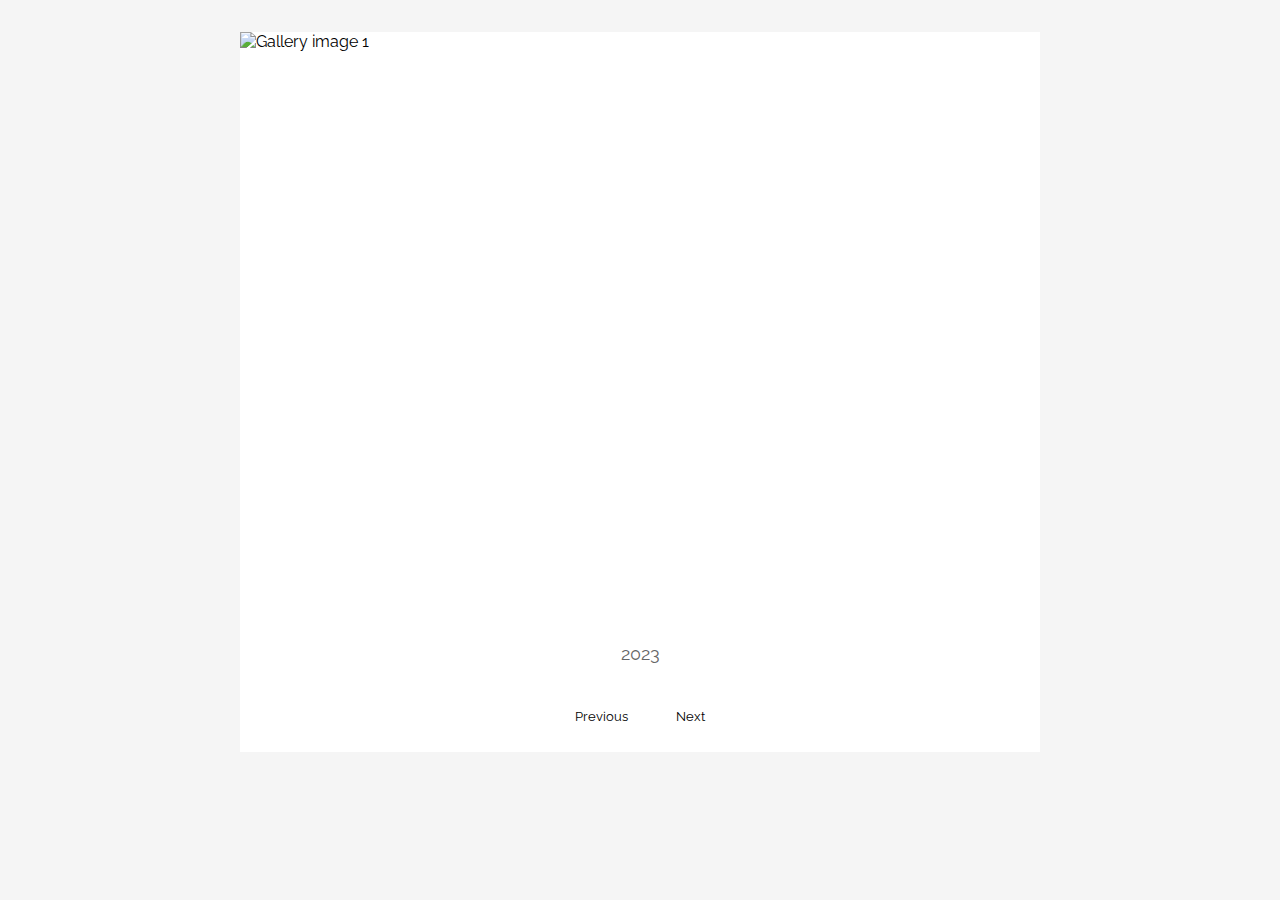
==== commit 4ad64097: "clean up photos" ====
--- a/photography.html
+++ b/photography.html
@@ -1,35 +1,169 @@
 <!DOCTYPE html>
-<html lang='en'>
+<html lang="en">
 <head>
-  <meta charset='UTF-8' />
-  <title>Swapneel Chalageri</title>
-  <meta name='viewport' content='width=device-width, initial-scale=1.0'>
-  <link href='https://fonts.googleapis.com/css?family=Raleway:300' rel='stylesheet'>
-  <link href='https://maxcdn.bootstrapcdn.com/font-awesome/4.2.0/css/font-awesome.min.css' rel='stylesheet'>
-  <link href="https://fonts.googleapis.com/css?family=Abel" rel="stylesheet">
-  <link rel="stylesheet" href="css/styles-merged2.css">
-  <link rel="stylesheet" href="css/style2.min.css">
-  <link rel="stylesheet" href="main.css">
-  <link rel="icon" href="icon.png">
-				<!-- Main -->
-        <div id="main">
-            <article class="post">
-              <header>
-                  <div class="meta">
-                  <time class="published" datetime="2018-05-01">May 01, 2018</time>
-                </div>
-              </header>
-              <span class="image featured"><img src="img/913.jpg" alt="" /></span>
-            </article>
+    <meta charset="UTF-8">
+    <meta name="viewport" content="width=device-width, initial-scale=1.0">
+    <title>Swapneel Chalageri</title>
+    <link href="https://fonts.googleapis.com/css?family=Raleway:300" rel="stylesheet">
+    <style>
+        body {
+            margin: 0;
+            padding: 0;
+            font-family: 'Raleway', sans-serif;
+            background: #f5f5f5;
+            min-height: 100vh;
+            display: flex;
+            flex-direction: column;
+            align-items: center;
+        }
 
-            <article class="post">
-              <header>
-                <div class="meta">
-                  <time class="published" datetime="2017-07-14">July 14, 2017</time>
-                </div>
-              </header>
-              <span class="image featured"><img src="img/929.jpg" alt="" /></span>
-            </article>
+        .gallery-container {
+            position: relative;
+            width: 100%;
+            max-width: 800px;
+            height: 80vh;
+            margin: 2rem auto;
+        }
+
+        .gallery-view {
+            width: 100%;
+            height: 100%;
+            position: relative;
+            overflow: hidden;
+        }
+
+        .gallery-image {
+            position: absolute;
+            width: 100%;
+            height: 100%;
+            opacity: 0;
+            transition: opacity 0.5s ease-in-out;
+            object-fit: contain;
+            background: #fff;
+        }
+
+        .gallery-image.active {
+            opacity: 1;
+        }
+
+        .gallery-nav {
+            position: absolute;
+            bottom: 20px;
+            left: 0;
+            right: 0;
+            display: flex;
+            justify-content: center;
+            gap: 1rem;
+            z-index: 10;
+        }
+
+        .nav-button {
+            background: rgba(255, 255, 255, 0.8);
+            border: none;
+            padding: 0.5rem 1rem;
+            cursor: pointer;
+            font-family: 'Raleway', sans-serif;
+            transition: background-color 0.3s;
+        }
+
+        .nav-button:hover {
+            background: rgba(255, 255, 255, 1);
+        }
+
+        .image-counter {
+            position: absolute;
+            top: 20px;
+            right: 20px;
+            background: rgba(255, 255, 255, 0.8);
+            padding: 0.5rem 1rem;
+            border-radius: 3px;
+            font-size: 0.9rem;
+        }
+
+        .meta {
+            text-align: center;
+            margin-top: 1rem;
+            color: #666;
+            background: rgba(255, 255, 255, 0.8);
+            padding: 0.5rem 1rem;
+            border-radius: 3px;
+            position: absolute;
+            bottom: 80px;
+            left: 50%;
+            transform: translateX(-50%);
+            min-width: 200px;
+        }
+
+        .meta time {
+            font-size: 1.1rem;
+        }
+    </style>
+</head>
+<body>
+    <div class="gallery-container">
+        <div class="image-counter">1 / 2</div>
+        <div class="gallery-view">
+            <img src="img/DSCF0243.JPG" alt="Gallery image 1" class="gallery-image" data-date="2023">
+            <img src="img/DSCF0255.JPG" alt="Gallery image 2" class="gallery-image" data-date="2024">
+            <img src="img/929.jpg" alt="Gallery image 3" class="gallery-image" data-date="2017">
+            <img src="img/913.jpg" alt="Gallery image 4" class="gallery-image active" data-date="2018">
+            <img src="img/DSCF0074.JPG" alt="Gallery image 3" class="gallery-image" data-date="2022">
+            <img src="img/DSCF0223.JPG" alt="Gallery image 4" class="gallery-image" data-date="2022">
+            <img src="img/DSCF0244.JPG" alt="Gallery image 6" class="gallery-image" data-date="2023">
+          </div>
+        <div class="meta">
+            <time class="published">May 01, 2018</time>
         </div>
-  </body>
-</html>
+        <div class="gallery-nav">
+            <button class="nav-button" onclick="prevImage()">Previous</button>
+            <button class="nav-button" onclick="nextImage()">Next</button>
+        </div>
+    </div>
+
+    <script>
+        const images = document.querySelectorAll('.gallery-image');
+        const counter = document.querySelector('.image-counter');
+        const dateDisplay = document.querySelector('.published');
+        let currentIndex = 0;
+
+        function formatDate(dateString) {
+            const date = new Date(dateString);
+            return date.toLocaleDateString('en-US', {
+                year: 'numeric',
+                month: 'long',
+                day: '2-digit'
+            });
+        }
+
+        function showImage(index) {
+            images.forEach(img => img.classList.remove('active'));
+            images[index].classList.add('active');
+            counter.textContent = `${index + 1} / ${images.length}`;
+            
+            // Update the date display
+            const currentImage = images[index];
+            const imageDate = currentImage.getAttribute('data-date');
+            dateDisplay.textContent = imageDate;
+        }
+
+        function nextImage() {
+            currentIndex = (currentIndex + 1) % images.length;
+            showImage(currentIndex);
+        }
+
+        function prevImage() {
+            currentIndex = (currentIndex - 1 + images.length) % images.length;
+            showImage(currentIndex);
+        }
+
+        // Keyboard navigation
+        document.addEventListener('keydown', (e) => {
+            if (e.key === 'ArrowRight') nextImage();
+            if (e.key === 'ArrowLeft') prevImage();
+        });
+
+        // Initialize first image date
+        showImage(0);
+    </script>
+</body>
+</html>